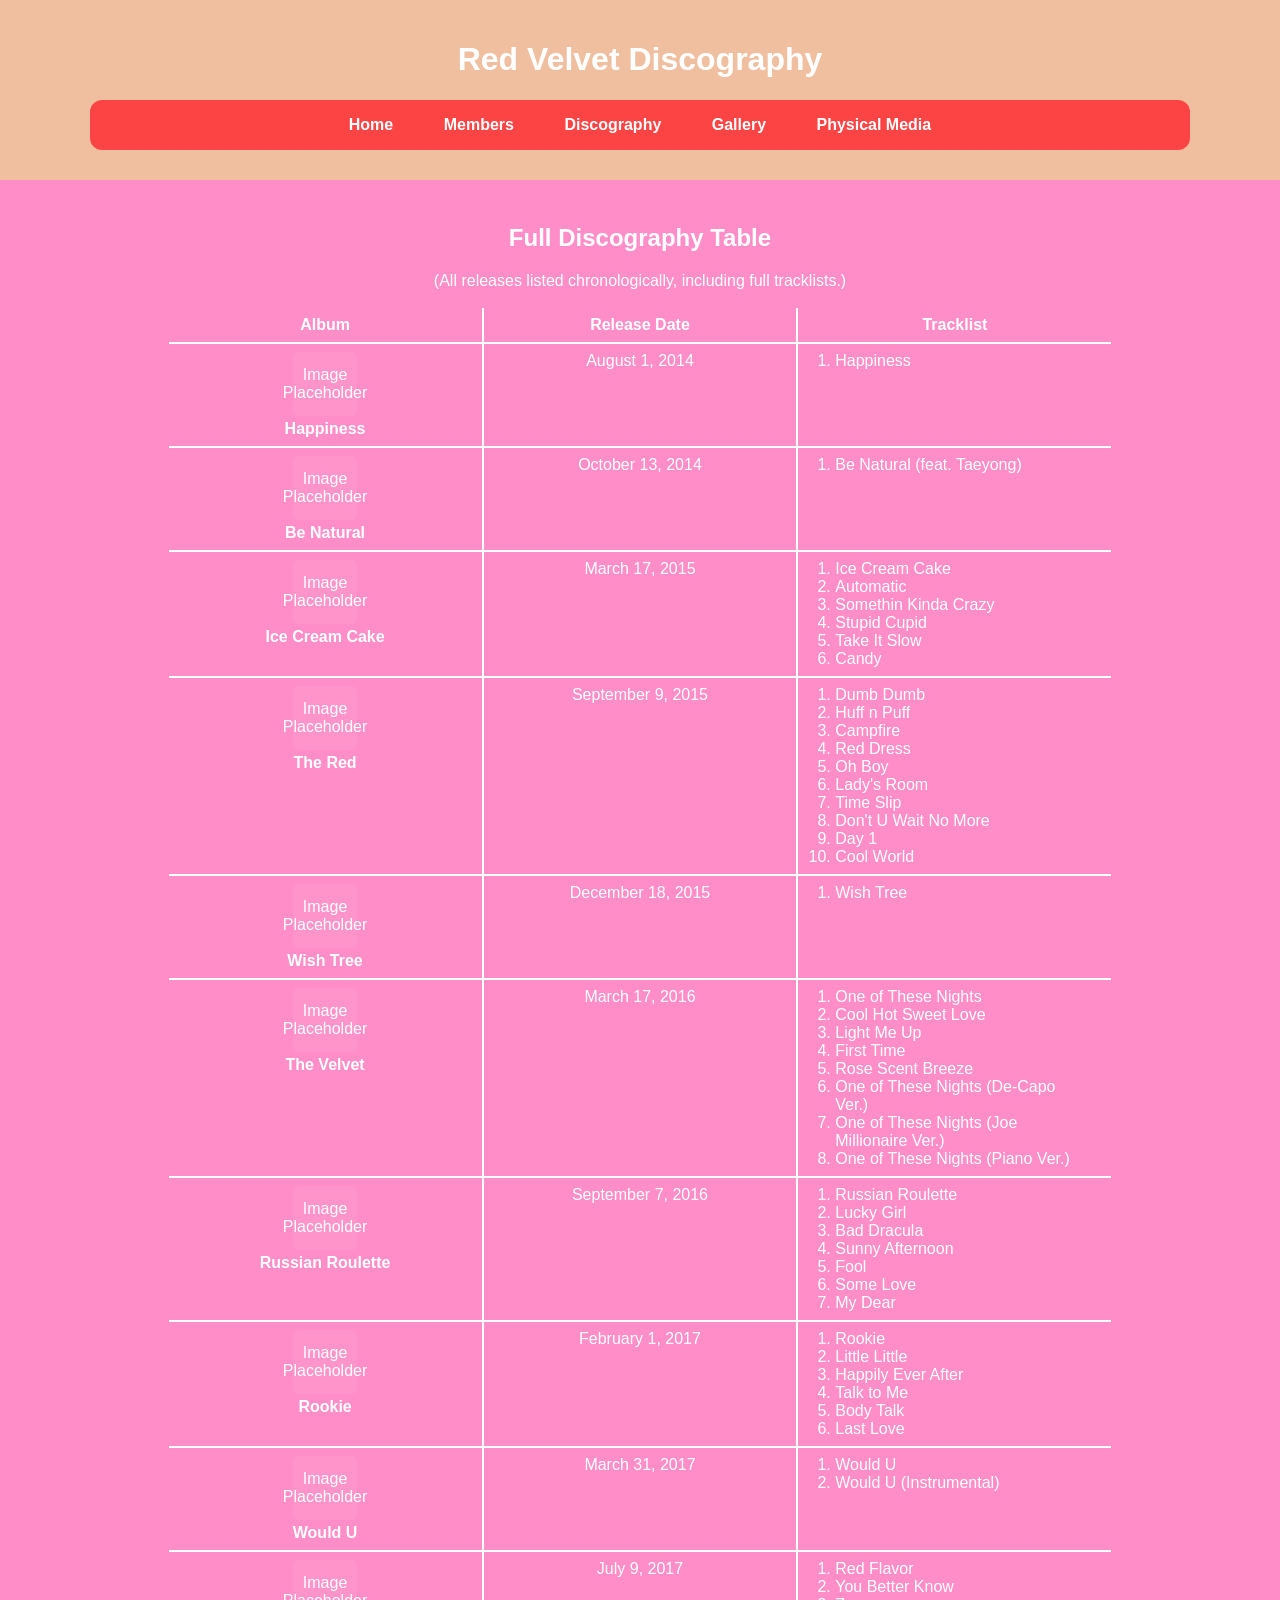
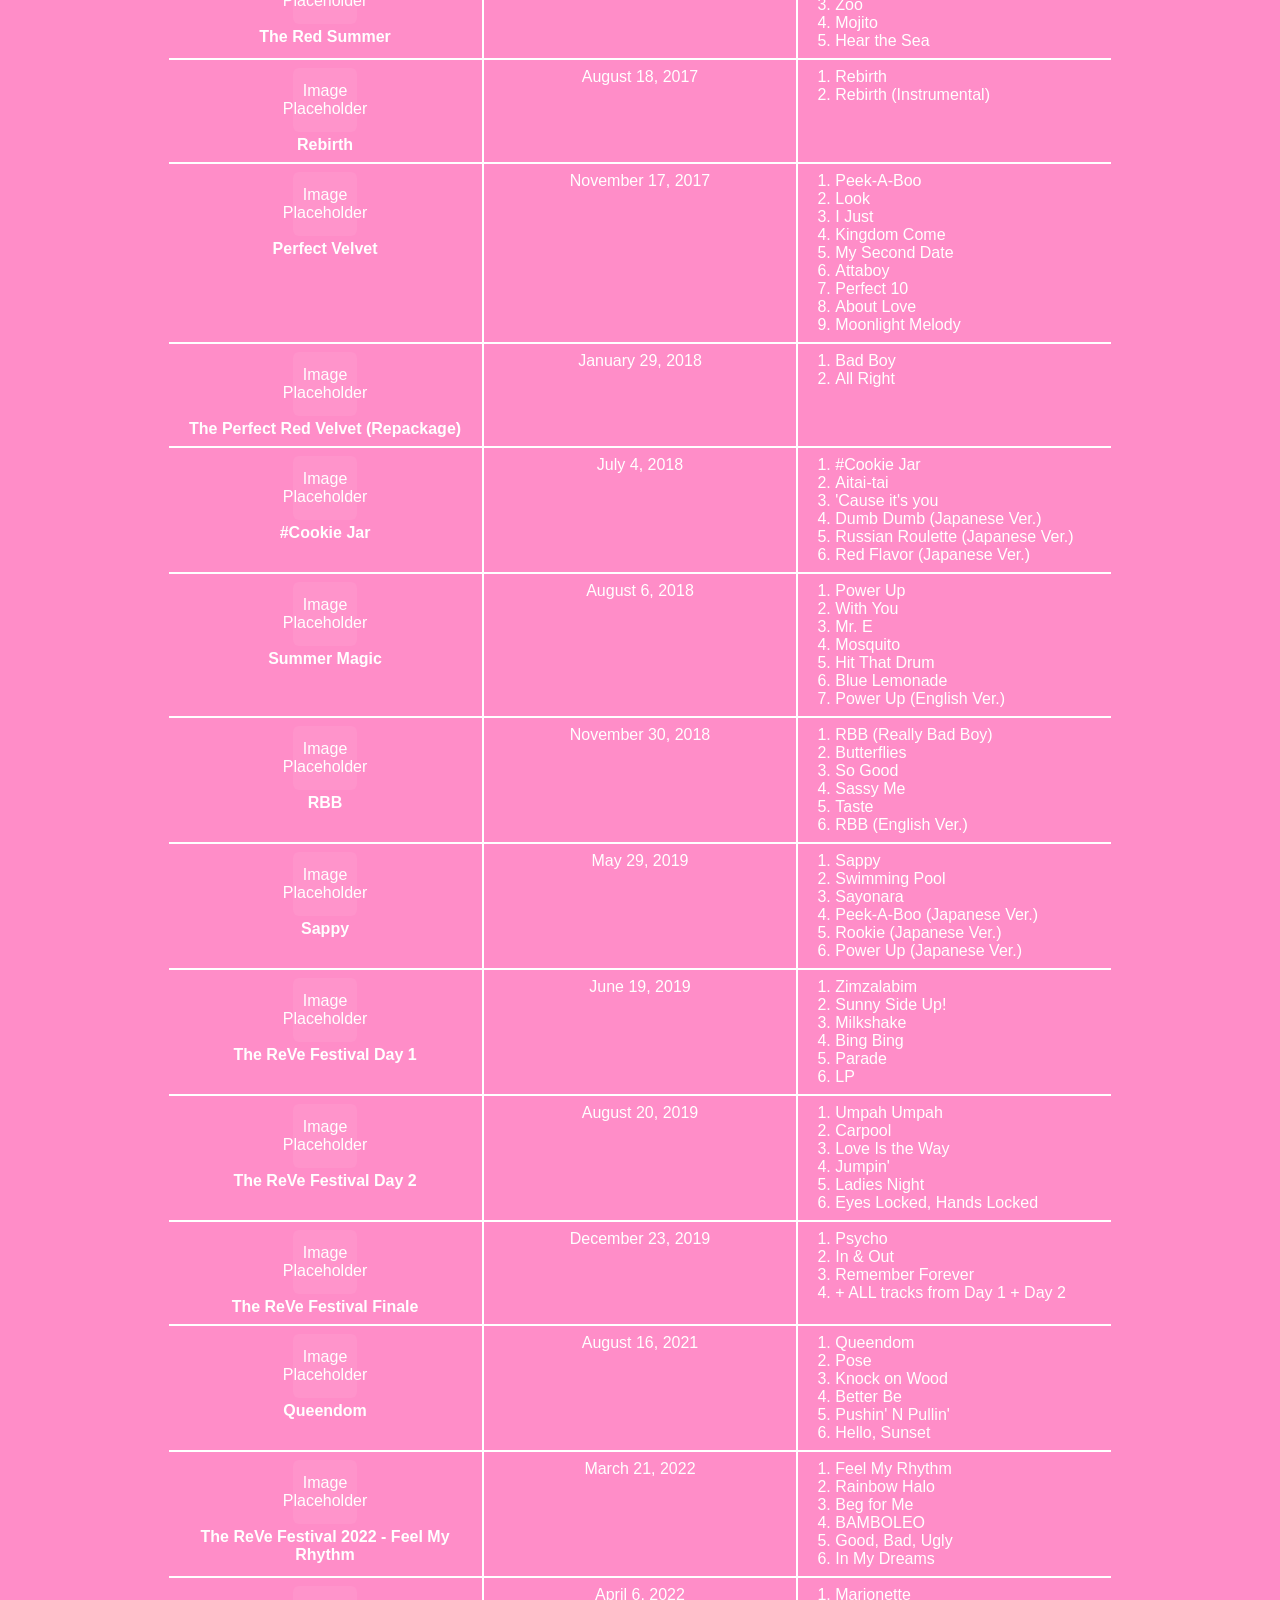
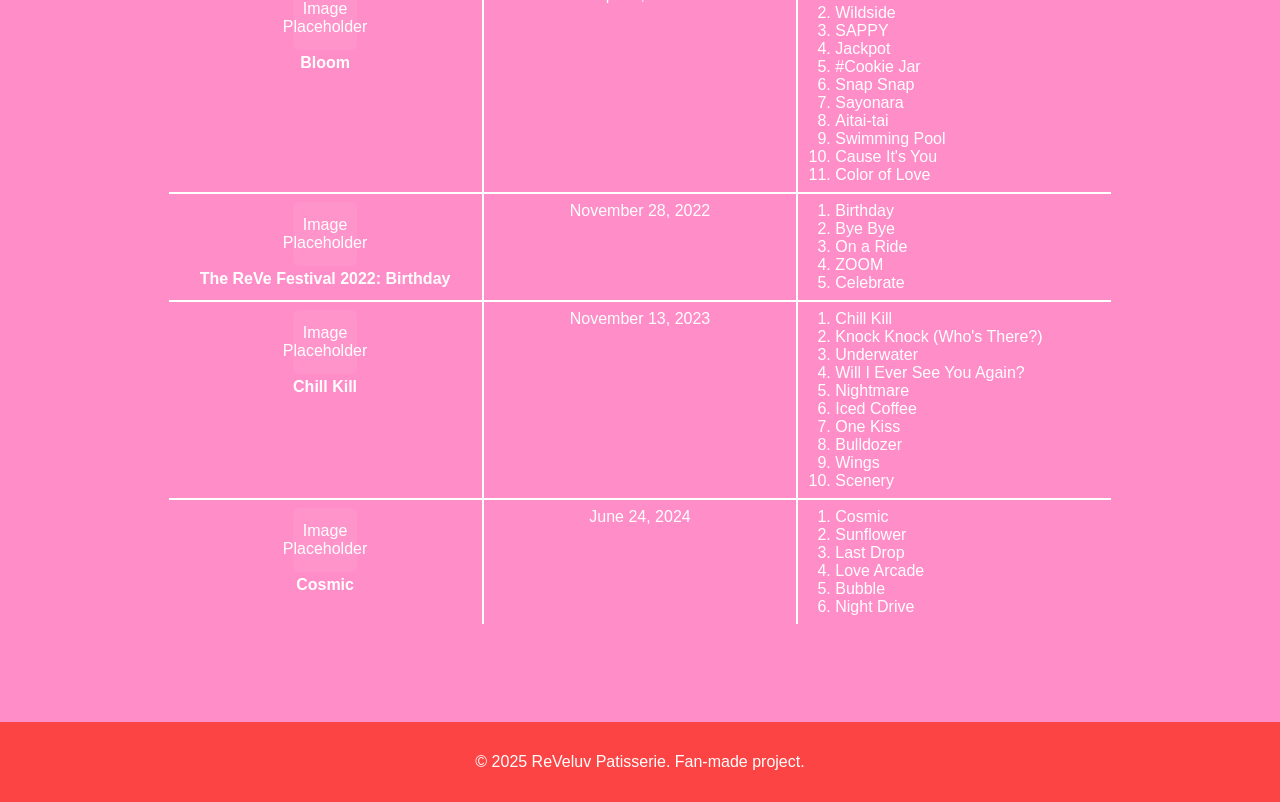
==== discography.html @ 55789f30 "Add files via upload Added 2 new pages and updated style page." ====
<!DOCTYPE html>
<html lang="en">
<head>
    <meta charset="UTF-8">
    <meta name="viewport" content="width=device-width, initial-scale=1.0">
    <meta name="description" content="ReVeluv Patisserie - Full Red Velvet Discography including albums, EPs, subunits, and solos.">
    <title>ReVeluv Patisserie | Discography</title>
    <link rel="stylesheet" href="style.css">
</head>
<body>
<header>
    <h1>Red Velvet Discography</h1>
    <nav>
        <ul>
            <li><a href="home.html">Home</a></li>
            <li><a href="members.html">Members</a></li>
            <li><a href="discography.html">Discography</a></li>
            <li><a href="gallery.html">Gallery</a></li>
            <li><a href="physical.html">Physical Media</a></li>
        </ul>
    </nav>
</header>
<main>
<h2>Full Discography Table</h2>
<p>(All releases listed chronologically, including full tracklists.)</p>
<table class="discog-table">
    <tr>
        <th>Album</th>
        <th>Release Date</th>
        <th>Tracklist</th>
    </tr>
    <tr>
        <td>
            <div class="album-img">Image Placeholder</div>
            <strong>Happiness</strong>
        </td>
        <td>August 1, 2014</td>
        <td>
            <ol>
                <li>Happiness</li>
            </ol>
        </td>
    </tr>
    <tr>
        <td>
            <div class="album-img">Image Placeholder</div>
            <strong>Be Natural</strong>
        </td>
        <td>October 13, 2014</td>
        <td>
            <ol>
                <li>Be Natural (feat. Taeyong)</li>
            </ol>
        </td>
    </tr>
    <tr>
        <td>
            <div class="album-img">Image Placeholder</div>
            <strong>Ice Cream Cake</strong>
        </td>
        <td>March 17, 2015</td>
        <td>
            <ol>
                <li>Ice Cream Cake</li>
                <li>Automatic</li>
                <li>Somethin Kinda Crazy</li>
                <li>Stupid Cupid</li>
                <li>Take It Slow</li>
                <li>Candy</li>
            </ol>
        </td>
    </tr>
    <tr>
        <td><div class="album-img">Image Placeholder</div><strong>The Red</strong></td>
        <td>September 9, 2015</td>
        <td>
            <ol>
                <li>Dumb Dumb</li>
                <li>Huff n Puff</li>
                <li>Campfire</li>
                <li>Red Dress</li>
                <li>Oh Boy</li>
                <li>Lady's Room</li>
                <li>Time Slip</li>
                <li>Don't U Wait No More</li>
                <li>Day 1</li>
                <li>Cool World</li>
            </ol>
        </td>
    </tr>
    <tr>
        <td>
            <div class="album-img">Image Placeholder</div>
            <strong>Wish Tree</strong>
        </td>
        <td>December 18, 2015</td>
        <td>
            <ol>
                <li>Wish Tree</li>
            </ol>
        </td>
    </tr>
    <tr>
        <td><div class="album-img">Image Placeholder</div><strong>The Velvet</strong></td>
        <td>March 17, 2016</td>
        <td>
            <ol>
                <li>One of These Nights</li>
                <li>Cool Hot Sweet Love</li>
                <li>Light Me Up</li>
                <li>First Time</li>
                <li>Rose Scent Breeze</li>
                <li>One of These Nights (De-Capo Ver.)</li>
                <li>One of These Nights (Joe Millionaire Ver.)</li>
                <li>One of These Nights (Piano Ver.)</li>
            </ol>
        </td>
    </tr>
    <tr>
        <td><div class="album-img">Image Placeholder</div><strong>Russian Roulette</strong></td>
        <td>September 7, 2016</td>
        <td>
            <ol>
                <li>Russian Roulette</li>
                <li>Lucky Girl</li>
                <li>Bad Dracula</li>
                <li>Sunny Afternoon</li>
                <li>Fool</li>
                <li>Some Love</li>
                <li>My Dear</li>
            </ol>
        </td>
    </tr>
    <tr>
        <td><div class="album-img">Image Placeholder</div><strong>Rookie</strong></td>
        <td>February 1, 2017</td>
        <td>
            <ol>
                <li>Rookie</li>
                <li>Little Little</li>
                <li>Happily Ever After</li>
                <li>Talk to Me</li>
                <li>Body Talk</li>
                <li>Last Love</li>
            </ol>
        </td>
    </tr>
    <tr>
        <td>
            <div class="album-img">Image Placeholder</div>
            <strong>Would U</strong>
        </td>
        <td>March 31, 2017</td>
        <td>
            <ol>
                <li>Would U</li>
                <li>Would U (Instrumental)</li>
            </ol>
        </td>
    </tr>
    <tr>
        <td><div class="album-img">Image Placeholder</div><strong>The Red Summer</strong></td>
        <td>July 9, 2017</td>
        <td>
            <ol>
                <li>Red Flavor</li>
                <li>You Better Know</li>
                <li>Zoo</li>
                <li>Mojito</li>
                <li>Hear the Sea</li>
            </ol>
        </td>
    </tr>
    <tr>
        <td>
            <div class="album-img">Image Placeholder</div>
            <strong>Rebirth</strong>
        </td>
        <td>August 18, 2017</td>
        <td>
            <ol>
                <li>Rebirth</li>
                <li>Rebirth (Instrumental)</li>
            </ol>
        </td>
    </tr>
    <tr>
        <td><div class="album-img">Image Placeholder</div><strong>Perfect Velvet</strong></td>
        <td>November 17, 2017</td>
        <td>
            <ol>
                <li>Peek-A-Boo</li>
                <li>Look</li>
                <li>I Just</li>
                <li>Kingdom Come</li>
                <li>My Second Date</li>
                <li>Attaboy</li>
                <li>Perfect 10</li>
                <li>About Love</li>
                <li>Moonlight Melody</li>
            </ol>
        </td>
    </tr>
    <tr>
        <td><div class="album-img">Image Placeholder</div><strong>The Perfect Red Velvet (Repackage)</strong></td>
        <td>January 29, 2018</td>
        <td>
            <ol>
                <li>Bad Boy</li>
                <li>All Right</li>
            </ol>
        </td>
    </tr>
    <tr>
        <td><div class="album-img">Image Placeholder</div><strong>#Cookie Jar</strong></td>
        <td>July 4, 2018</td>
        <td>
            <ol>
                <li>#Cookie Jar</li>
                <li>Aitai-tai</li>
                <li>'Cause it's you</li>
                <li>Dumb Dumb (Japanese Ver.)</li>
                <li>Russian Roulette (Japanese Ver.)</li>
                <li>Red Flavor (Japanese Ver.)</li>
            </ol>
        </td>
    </tr>
    <tr>
        <td><div class="album-img">Image Placeholder</div><strong>Summer Magic</strong></td>
        <td>August 6, 2018</td>
        <td>
            <ol>
                <li>Power Up</li>
                <li>With You</li>
                <li>Mr. E</li>
                <li>Mosquito</li>
                <li>Hit That Drum</li>
                <li>Blue Lemonade</li>
                <li>Power Up (English Ver.)</li>
            </ol>
        </td>
    </tr>
    <tr>
        <td><div class="album-img">Image Placeholder</div><strong>RBB</strong></td>
        <td>November 30, 2018</td>
        <td>
            <ol>
                <li>RBB (Really Bad Boy)</li>
                <li>Butterflies</li>
                <li>So Good</li>
                <li>Sassy Me</li>
                <li>Taste</li>
                <li>RBB (English Ver.)</li>
            </ol>
        </td>
    </tr>
    <tr>
        <td><div class="album-img">Image Placeholder</div><strong>Sappy</strong></td>
        <td>May 29, 2019</td>
        <td>
            <ol>
                <li>Sappy</li>
                <li>Swimming Pool</li>
                <li>Sayonara</li>
                <li>Peek-A-Boo (Japanese Ver.)</li>
                <li>Rookie (Japanese Ver.)</li>
                <li>Power Up (Japanese Ver.)</li>
            </ol>
        </td>
    </tr>
    <tr>
        <td><div class="album-img">Image Placeholder</div><strong>The ReVe Festival Day 1</strong></td>
        <td>June 19, 2019</td>
        <td>
            <ol>
                <li>Zimzalabim</li>
                <li>Sunny Side Up!</li>
                <li>Milkshake</li>
                <li>Bing Bing</li>
                <li>Parade</li>
                <li>LP</li>
            </ol>
        </td>
    </tr>
    <tr>
        <td><div class="album-img">Image Placeholder</div><strong>The ReVe Festival Day 2</strong></td>
        <td>August 20, 2019</td>
        <td>
            <ol>
                <li>Umpah Umpah</li>
                <li>Carpool</li>
                <li>Love Is the Way</li>
                <li>Jumpin'</li>
                <li>Ladies Night</li>
                <li>Eyes Locked, Hands Locked</li>
            </ol>
        </td>
    </tr>
    <tr>
        <td><div class="album-img">Image Placeholder</div><strong>The ReVe Festival Finale</strong></td>
        <td>December 23, 2019</td>
        <td>
            <ol>
                <li>Psycho</li>
                <li>In & Out</li>
                <li>Remember Forever</li>
                <li>+ ALL tracks from Day 1 + Day 2</li>
            </ol>
        </td>
    </tr>
    <tr>
        <td><div class="album-img">Image Placeholder</div><strong>Queendom</strong></td>
        <td>August 16, 2021</td>
        <td>
            <ol>
                <li>Queendom</li>
                <li>Pose</li>
                <li>Knock on Wood</li>
                <li>Better Be</li>
                <li>Pushin' N Pullin'</li>
                <li>Hello, Sunset</li>
            </ol>
        </td>
    </tr>
    <tr>
        <td><div class="album-img">Image Placeholder</div><strong>The ReVe Festival 2022 - Feel My Rhythm</strong></td>
        <td>March 21, 2022</td>
        <td>
            <ol>
                <li>Feel My Rhythm</li>
                <li>Rainbow Halo</li>
                <li>Beg for Me</li>
                <li>BAMBOLEO</li>
                <li>Good, Bad, Ugly</li>
                <li>In My Dreams</li>
            </ol>
        </td>
    </tr>
    <tr>
            <td><div class="album-img">Image Placeholder</div><strong>Bloom</strong></td>
            <td>April 6, 2022</td>
            <td>
                <ol>
                    <li>Marionette</li>
                    <li>Wildside</li>
                    <li>SAPPY</li>
                    <li>Jackpot</li>
                    <li>#Cookie Jar</li>
                    <li>Snap Snap</li>
                    <li>Sayonara</li>
                    <li>Aitai-tai</li>
                    <li>Swimming Pool</li>
                    <li>Cause It's You</li>
                    <li>Color of Love</li>
                </ol>
            </td>
        </tr>
    <tr>
        <td><div class="album-img">Image Placeholder</div><strong>The ReVe Festival 2022: Birthday</strong></td>
        <td>November 28, 2022</td>
        <td>
            <ol>
                <li>Birthday</li>
                <li>Bye Bye</li>
                <li>On a Ride</li>
                <li>ZOOM</li>
                <li>Celebrate</li>
            </ol>
        </td>
    </tr>
    <tr>
        <td><div class="album-img">Image Placeholder</div><strong>Chill Kill</strong></td>
        <td>November 13, 2023</td>
        <td>
            <ol>
                <li>Chill Kill</li>
                <li>Knock Knock (Who's There?)</li>
                <li>Underwater</li>
                <li>Will I Ever See You Again?</li>
                <li>Nightmare</li>
                <li>Iced Coffee</li>
                <li>One Kiss</li>
                <li>Bulldozer</li>
                <li>Wings</li>
                <li>Scenery</li>
            </ol>
        </td>
    </tr>
    <tr>
        <td><div class="album-img">Image Placeholder</div><strong>Cosmic</strong></td>
        <td>June 24, 2024</td>
        <td>
            <ol>
                <li>Cosmic</li>
                <li>Sunflower</li>
                <li>Last Drop</li>
                <li>Love Arcade</li>
                <li>Bubble</li>
                <li>Night Drive</li>
            </ol>
        </td>
    </tr>
</table>
</main>
<footer>
    <p>&copy; 2025 ReVeluv Patisserie. Fan-made project.</p>
</footer>
</body>
</html>
---- style.css ----
:root {
  --text: #ffffff;
  --background: #ff8dc8;
  --primary: #efbfa0;
  --secondary: #fd4444;
  --accent: #ed1f93;
}
* {
  box-sizing: border-box;
}
body {
  font-family: Arial, sans-serif;
  background-color: var(--background);
  color: var(--text);
  margin: 0;
  padding: 0;
}
header {
  background-color: var(--primary);
  padding: 20px;
  text-align: center;
  color: var(--text);
}
header img {
  height: 80px;
}
nav {
  background-color: var(--secondary);
  padding: 10px 16px;
  text-align: center;
  border-radius: 12px;
  max-width: 1100px;
  margin: 10px auto;
}
nav ul {
  list-style: none;
  margin: 0;
  padding: 0;
}
nav ul li {
  display: inline-block;
}
nav a {
  color: var(--text);
  margin: 0 15px;
  text-decoration: none;
  font-weight: bold;
}
nav a:hover {
  color: var(--accent);
}
main {
  max-width: 1100px;
  margin: 0 auto;
  padding: 24px;
  text-align: center;
}
main section {
  margin: 2rem 0;
}
.hero-image {
  width: 100%;
  height: 300px;
  background-color: transparent;
  margin-bottom: 20px;
}
.intro-text {
  background-color: var(--primary);
  padding: 20px;
  border-radius: 12px;
  margin-bottom: 30px;
}
.intro-text p {
  color: var(--text);
  line-height: 1.6;
  margin: 0;
}
.feature-section {
  display: flex;
  justify-content: center;
  gap: 20px;
  margin-bottom: 30px;
}
.feature-box {
  width: 30%;
  background-color: var(--accent);
  padding: 15px;
  border-radius: 8px;
}
.feature-box img {
  width: 100%;
  height: 150px;
  background-color: #00000033;
  margin-bottom: 10px;
}
.links {
  display: flex;
  justify-content: center;
  gap: 40px;
  margin: 40px 0;
  font-size: 1.2rem;
}
.links a {
  color: var(--text);
  text-decoration: none;
}
.links a:hover {
  color: var(--accent);
}
footer {
  background-color: var(--secondary);
  padding: 15px;
  text-align: center;
  color: var(--text);
  margin-top: 40px;
}
.hero {
  width: 100%;
  height: 300px;
  background-color: #00000033;
  border-radius: 12px;
  padding: 12px;
  margin-bottom: 20px;
}
.hero-img {
  width: 100%;
  height: 300px;
  background-color: transparent;
  margin-bottom: 20px;
}
.highlight-images {
  display: flex;
  flex-wrap: wrap;
  justify-content: center;
  gap: 20px;
  margin-bottom: 30px;
}
.img-box {
  flex: 1 1 260px;
  max-width: 320px;
  background-color: var(--accent);
  padding: 15px;
  border-radius: 8px;
  color: var(--text);
}
.img-box img {
  width: 100%;
  height: 150px;
  background-color: #00000033;
  margin-bottom: 10px;
}
.links-row, .featured-links {
  display: flex;
  flex-wrap: wrap;
  justify-content: center;
  gap: 20px 40px;
  margin: 20px 0;
  font-size: 1.2rem;
}
.links-row a, .featured-links a {
  color: var(--text);
  text-decoration: none;
}
.links-row a:hover, .featured-links a:hover {
  color: var(--accent);
}
.video-section video {
  max-width: 100%;
  height: auto;
}
.table-section table {
  width: 100%;
  margin: 0 auto;
  border-collapse: collapse;
}
.table-section th, .table-section td {
  padding: 0.5rem 0.75rem;
  text-align: center;
  vertical-align: middle;
  border: 2px solid #ffffff;
}
.table-section th:nth-child(2), .table-section td:nth-child(2) {
  width: 40%;
}
.table-section th:nth-child(1), .table-section td:nth-child(1) {
  width: 30%;
}
.table-section th:nth-child(3), .table-section td:nth-child(3) {
  width: 30%;
}
.hero {
  display: flex;
  flex-direction: column;
  align-items: center;
  gap: 20px;
}
.hero-img {
  width: 100%;
  min-height: 180px;
  display: flex;
  align-items: center;
  justify-content: center;
  background-color: transparent;
  border-radius: 12px;
  padding: 12px;
}
nav ul li {
  display: inline-block;
  margin: 6px 8px;
}
.member {
  text-align: center;
  margin: 1.5rem 0;
}
.member h2 {
  display: inline-block;
  background-color: var(--accent);
  color: var(--text);
  padding: 0.5rem 1rem;
  border-radius: 8px;
  margin: 0 0 1rem 0;
  box-shadow: none;
  font-size: 1.25rem;
}
.member p {
  margin: 0.35rem 0;
  color: var(--text);
  line-height: 1.4;
}
.table-section {
  background-color: rgba(0, 0, 0, 0.1);
  padding: 20px;
  border-radius: 12px;
  display: inline-block;
  margin: 2rem auto;
}
.table-section h2 {
  margin-top: 0;
}
.discog-table {
  width: 90%;
  max-width: 1100px;
  margin: 0 auto 2rem auto;
  border-collapse: collapse;
  table-layout: fixed;
  border: 2px solid rgba(255,255,255,0.18);
  border-radius: 12px;
  overflow: hidden;
}
.discog-table th, .discog-table td {
  width: 33.3333%;
  padding: 0.5rem 0.75rem;
  vertical-align: top;
  text-align: center;
  color: var(--text);
  word-wrap: break-word;
  border: 2px solid #ffffff;
  background-color: transparent;
}
.discog-table th {
  background-color: transparent;
  color: var(--text);
  font-weight: 700;
}
.discog-table tr:nth-child(even) td {
  background-color: transparent;
}
.discog-table .album-img {
  width: 64px;
  height: 64px;
  margin: 0 auto 0.25rem auto;
  background-color: rgba(255,255,255,0.06);
  border-radius: 6px;
  display: flex;
  align-items: center;
  justify-content: center;
}
.discog-table td strong {
  display: block;
  margin-top: 0.25rem;
}
.discog-table td ol {
  margin: 0 auto;
  padding-left: 1.1rem;
  text-align: left;
  max-width: 95%;
}
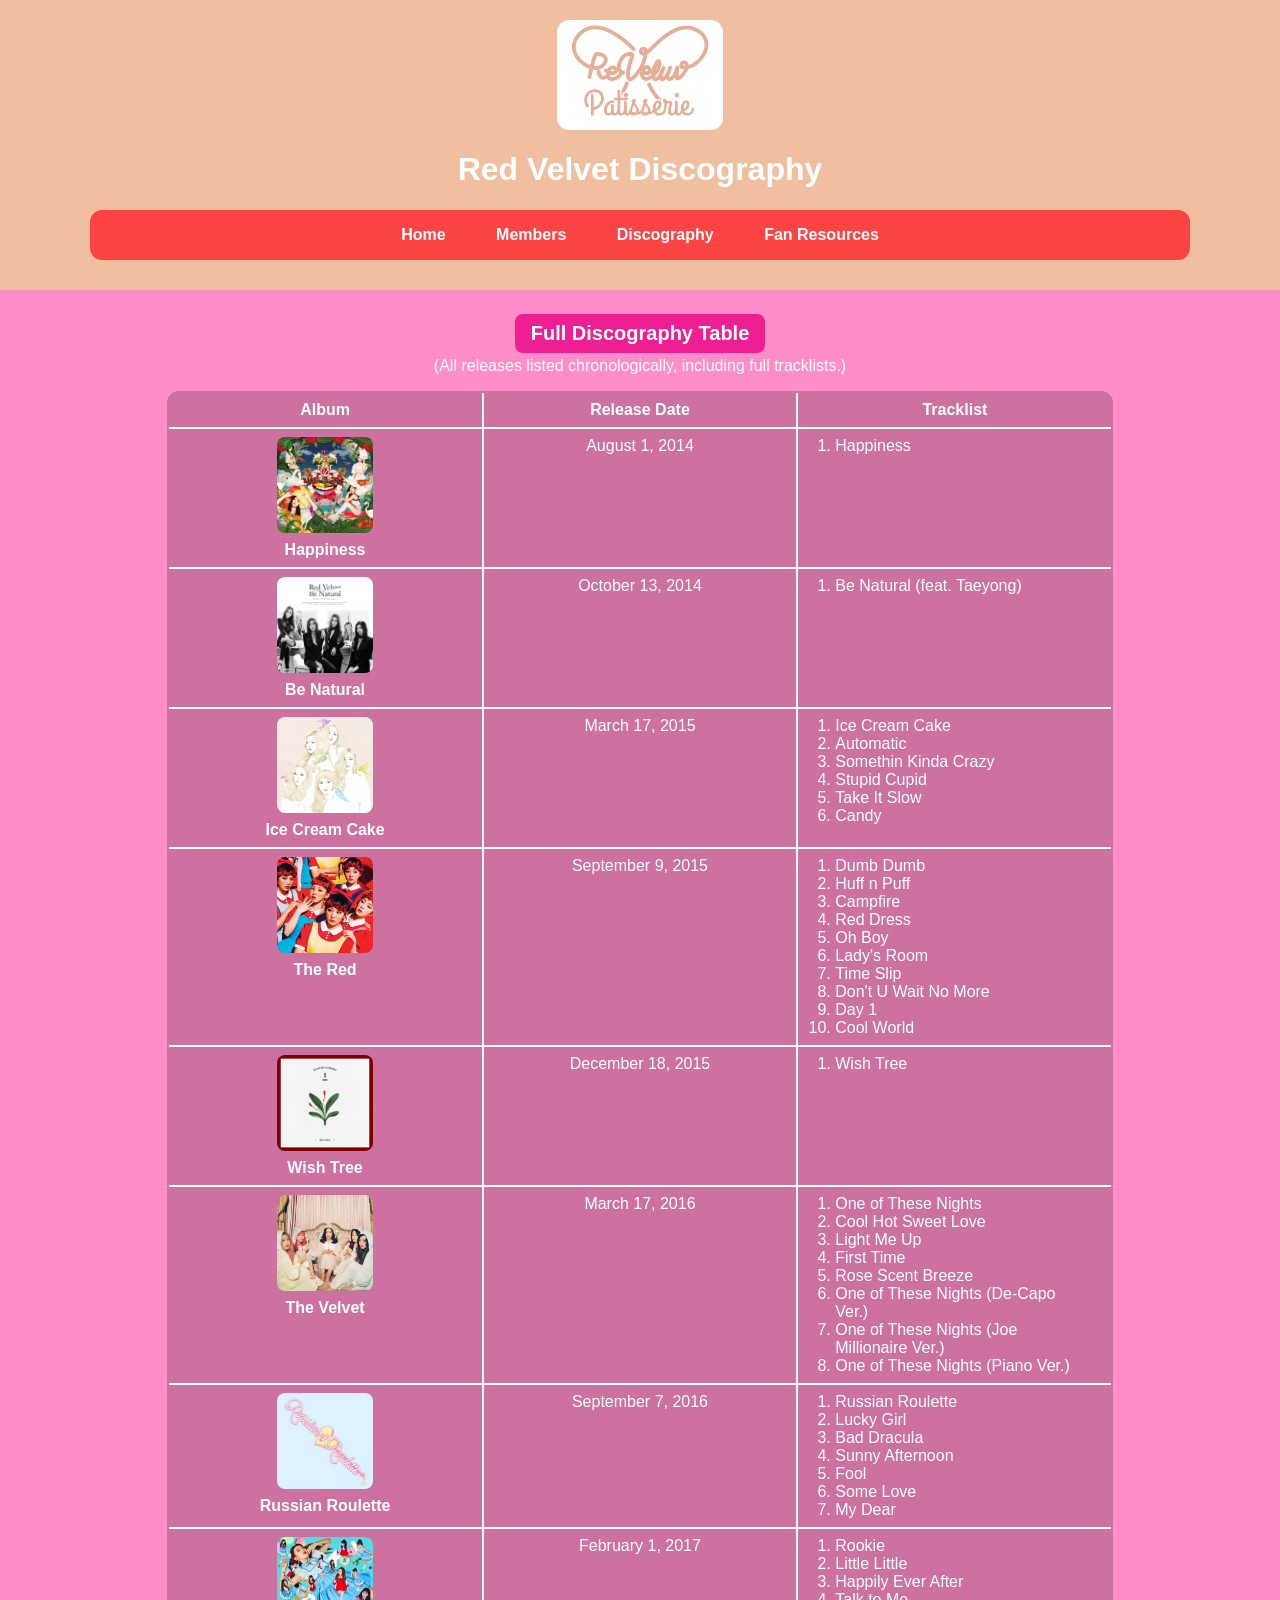
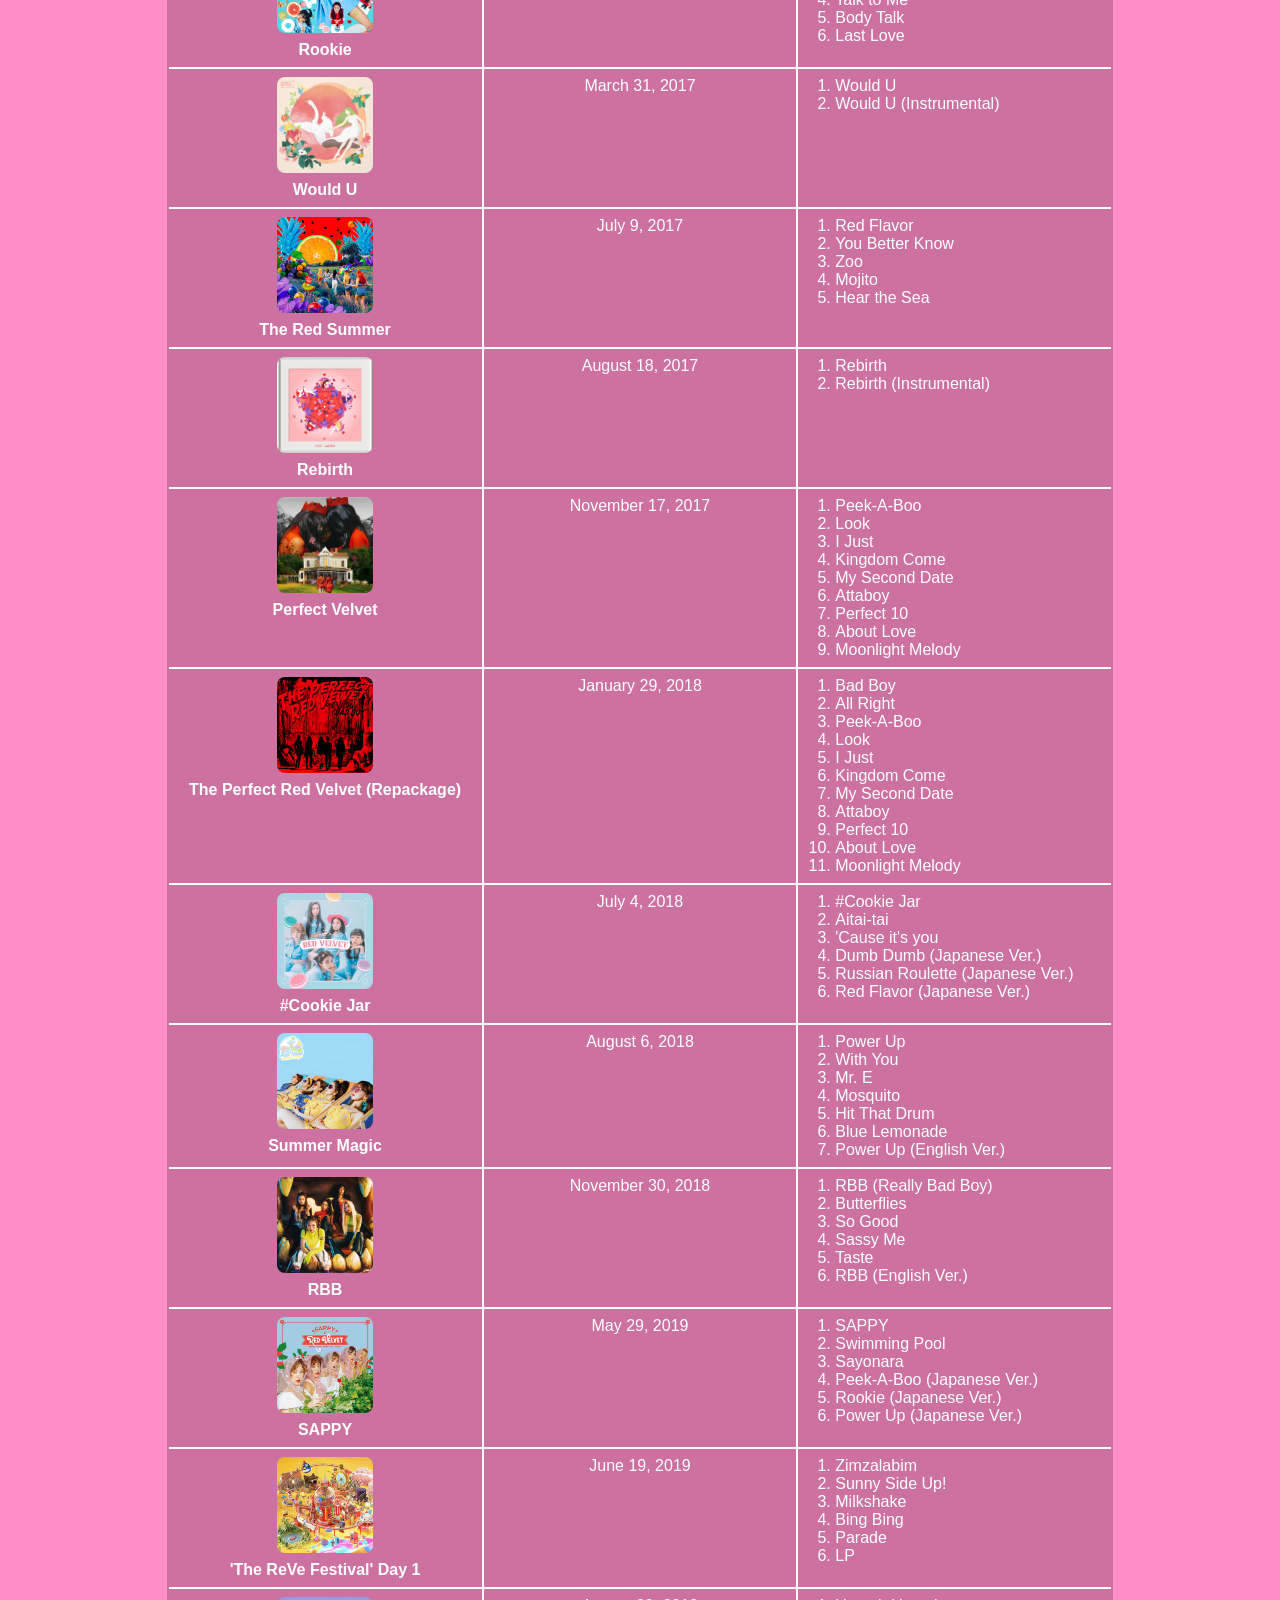
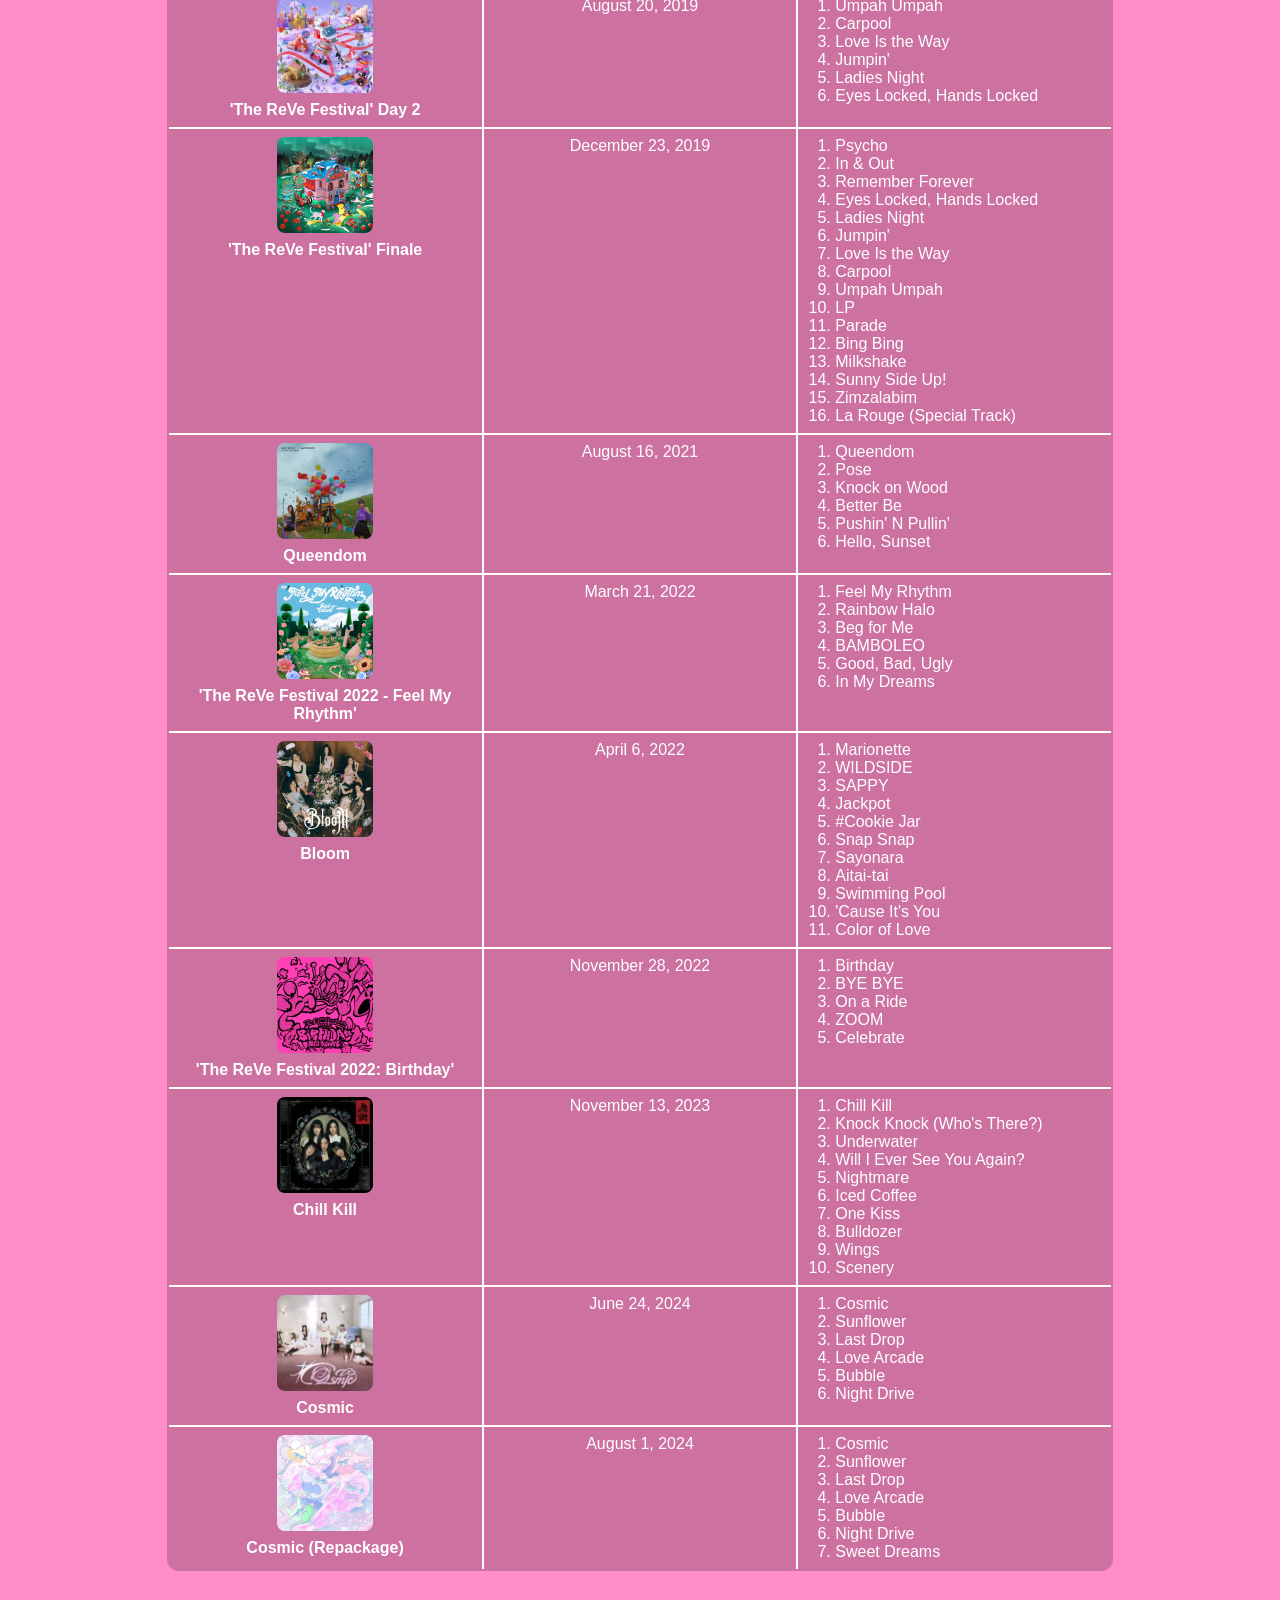
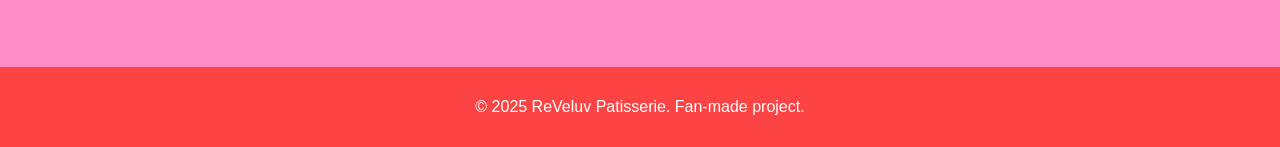
==== commit 8545f769: "Add files via upload Updated with resources page and all media files added." ====
--- a/discography.html
+++ b/discography.html
@@ -3,25 +3,27 @@
 <head>
     <meta charset="UTF-8">
     <meta name="viewport" content="width=device-width, initial-scale=1.0">
-    <meta name="description" content="ReVeluv Patisserie - Full Red Velvet Discography including albums, EPs, subunits, and solos.">
+    <meta name="description" content="ReVeluv Patisserie - Full Red Velvet Discography including all OT5 releases.">
     <title>ReVeluv Patisserie | Discography</title>
     <link rel="stylesheet" href="style.css">
 </head>
 <body>
 <header>
+    <div class="logo">
+        <img src="logo.png" alt="ReVeluv Patisserie logo" class="logo-img">
+    </div>
     <h1>Red Velvet Discography</h1>
     <nav>
         <ul>
-            <li><a href="home.html">Home</a></li>
+            <li><a href="index.html">Home</a></li>
             <li><a href="members.html">Members</a></li>
             <li><a href="discography.html">Discography</a></li>
-            <li><a href="gallery.html">Gallery</a></li>
-            <li><a href="physical.html">Physical Media</a></li>
+            <li><a href="resources.html">Fan Resources</a></li>
         </ul>
     </nav>
 </header>
 <main>
-<h2>Full Discography Table</h2>
+<h2 class="boxed-heading">Full Discography Table</h2>
 <p>(All releases listed chronologically, including full tracklists.)</p>
 <table class="discog-table">
     <tr>
@@ -31,7 +33,7 @@
     </tr>
     <tr>
         <td>
-            <div class="album-img">Image Placeholder</div>
+            <img src="happiness.jpg" alt="Happiness album cover" class="album-img">
             <strong>Happiness</strong>
         </td>
         <td>August 1, 2014</td>
@@ -43,7 +45,7 @@
     </tr>
     <tr>
         <td>
-            <div class="album-img">Image Placeholder</div>
+            <img src="be natural.jpg" alt="Be Natural album cover" class="album-img">
             <strong>Be Natural</strong>
         </td>
         <td>October 13, 2014</td>
@@ -55,7 +57,7 @@
     </tr>
     <tr>
         <td>
-            <div class="album-img">Image Placeholder</div>
+            <img src="icc.jpg" alt="Ice Cream Cake album cover" class="album-img">
             <strong>Ice Cream Cake</strong>
         </td>
         <td>March 17, 2015</td>
@@ -71,7 +73,7 @@
         </td>
     </tr>
     <tr>
-        <td><div class="album-img">Image Placeholder</div><strong>The Red</strong></td>
+        <td><img src="the red.jpg" alt="The Red album cover" class="album-img"><strong>The Red</strong></td>
         <td>September 9, 2015</td>
         <td>
             <ol>
@@ -90,7 +92,7 @@
     </tr>
     <tr>
         <td>
-            <div class="album-img">Image Placeholder</div>
+            <img src="wish tree.jpg" alt="Wish Tree album cover" class="album-img">
             <strong>Wish Tree</strong>
         </td>
         <td>December 18, 2015</td>
@@ -101,7 +103,7 @@
         </td>
     </tr>
     <tr>
-        <td><div class="album-img">Image Placeholder</div><strong>The Velvet</strong></td>
+        <td><img src="the velvet.jpg" alt="The Velvet album cover" class="album-img"><strong>The Velvet</strong></td>
         <td>March 17, 2016</td>
         <td>
             <ol>
@@ -117,7 +119,7 @@
         </td>
     </tr>
     <tr>
-        <td><div class="album-img">Image Placeholder</div><strong>Russian Roulette</strong></td>
+        <td><img src="russian roulette.avif" alt="Russian Roulette album cover" class="album-img"><strong>Russian Roulette</strong></td>
         <td>September 7, 2016</td>
         <td>
             <ol>
@@ -132,7 +134,7 @@
         </td>
     </tr>
     <tr>
-        <td><div class="album-img">Image Placeholder</div><strong>Rookie</strong></td>
+        <td><img src="rookie.jpg" alt="Rookie album cover" class="album-img"><strong>Rookie</strong></td>
         <td>February 1, 2017</td>
         <td>
             <ol>
@@ -147,7 +149,7 @@
     </tr>
     <tr>
         <td>
-            <div class="album-img">Image Placeholder</div>
+            <img src="would u.jpg" alt="Would U album cover" class="album-img">
             <strong>Would U</strong>
         </td>
         <td>March 31, 2017</td>
@@ -159,7 +161,7 @@
         </td>
     </tr>
     <tr>
-        <td><div class="album-img">Image Placeholder</div><strong>The Red Summer</strong></td>
+        <td><img src="red summer.jpg" alt="The Red Summer album cover" class="album-img"><strong>The Red Summer</strong></td>
         <td>July 9, 2017</td>
         <td>
             <ol>
@@ -173,7 +175,7 @@
     </tr>
     <tr>
         <td>
-            <div class="album-img">Image Placeholder</div>
+            <img src="rebirth.webp" alt="Rebirth album cover" class="album-img">
             <strong>Rebirth</strong>
         </td>
         <td>August 18, 2017</td>
@@ -185,7 +187,7 @@
         </td>
     </tr>
     <tr>
-        <td><div class="album-img">Image Placeholder</div><strong>Perfect Velvet</strong></td>
+        <td><img src="perfect velvet.jpg" alt="Perfect Velvet album cover" class="album-img"><strong>Perfect Velvet</strong></td>
         <td>November 17, 2017</td>
         <td>
             <ol>
@@ -202,17 +204,26 @@
         </td>
     </tr>
     <tr>
-        <td><div class="album-img">Image Placeholder</div><strong>The Perfect Red Velvet (Repackage)</strong></td>
+        <td><img src="the perfect red velvet.jpg" alt="The Perfect Red Velvet (Repackage) album cover" class="album-img"><strong>The Perfect Red Velvet (Repackage)</strong></td>
         <td>January 29, 2018</td>
         <td>
             <ol>
                 <li>Bad Boy</li>
                 <li>All Right</li>
-            </ol>
-        </td>
-    </tr>
-    <tr>
-        <td><div class="album-img">Image Placeholder</div><strong>#Cookie Jar</strong></td>
+                <li>Peek-A-Boo</li>
+                <li>Look</li>
+                <li>I Just</li>
+                <li>Kingdom Come</li>
+                <li>My Second Date</li>
+                <li>Attaboy</li>
+                <li>Perfect 10</li>
+                <li>About Love</li>
+                <li>Moonlight Melody</li>
+            </ol>
+        </td>
+    </tr>
+    <tr>
+        <td><img src="cookie jar.jpg" alt="#Cookie Jar album cover" class="album-img"><strong>#Cookie Jar</strong></td>
         <td>July 4, 2018</td>
         <td>
             <ol>
@@ -226,7 +237,7 @@
         </td>
     </tr>
     <tr>
-        <td><div class="album-img">Image Placeholder</div><strong>Summer Magic</strong></td>
+        <td><img src="summer magic.jpg" alt="Summer Magic album cover" class="album-img"><strong>Summer Magic</strong></td>
         <td>August 6, 2018</td>
         <td>
             <ol>
@@ -241,7 +252,7 @@
         </td>
     </tr>
     <tr>
-        <td><div class="album-img">Image Placeholder</div><strong>RBB</strong></td>
+        <td><img src="rbb.jpg" alt="RBB album cover" class="album-img"><strong>RBB</strong></td>
         <td>November 30, 2018</td>
         <td>
             <ol>
@@ -255,11 +266,11 @@
         </td>
     </tr>
     <tr>
-        <td><div class="album-img">Image Placeholder</div><strong>Sappy</strong></td>
+        <td><img src="sappy.jpg" alt="Sappy album cover" class="album-img"><strong>SAPPY</strong></td>
         <td>May 29, 2019</td>
         <td>
             <ol>
-                <li>Sappy</li>
+                <li>SAPPY</li>
                 <li>Swimming Pool</li>
                 <li>Sayonara</li>
                 <li>Peek-A-Boo (Japanese Ver.)</li>
@@ -269,7 +280,7 @@
         </td>
     </tr>
     <tr>
-        <td><div class="album-img">Image Placeholder</div><strong>The ReVe Festival Day 1</strong></td>
+        <td><img src="rvf day 1.jpg" alt="The ReVe Festival Day 1 album cover" class="album-img"><strong>'The ReVe Festival' Day 1</strong></td>
         <td>June 19, 2019</td>
         <td>
             <ol>
@@ -283,7 +294,7 @@
         </td>
     </tr>
     <tr>
-        <td><div class="album-img">Image Placeholder</div><strong>The ReVe Festival Day 2</strong></td>
+        <td><img src="rvf day 2.jpg" alt="The ReVe Festival Day 2 album cover" class="album-img"><strong>'The ReVe Festival' Day 2</strong></td>
         <td>August 20, 2019</td>
         <td>
             <ol>
@@ -297,19 +308,31 @@
         </td>
     </tr>
     <tr>
-        <td><div class="album-img">Image Placeholder</div><strong>The ReVe Festival Finale</strong></td>
+        <td><img src="rvf finale.jpg" alt="The ReVe Festival Finale album cover" class="album-img"><strong>'The ReVe Festival' Finale</strong></td>
         <td>December 23, 2019</td>
         <td>
             <ol>
                 <li>Psycho</li>
                 <li>In & Out</li>
                 <li>Remember Forever</li>
-                <li>+ ALL tracks from Day 1 + Day 2</li>
-            </ol>
-        </td>
-    </tr>
-    <tr>
-        <td><div class="album-img">Image Placeholder</div><strong>Queendom</strong></td>
+                <li>Eyes Locked, Hands Locked</li>
+                <li>Ladies Night</li>
+                <li>Jumpin'</li>
+                <li>Love Is the Way</li>
+                <li>Carpool</li>
+                <li>Umpah Umpah</li>
+                <li>LP</li>
+                <li>Parade</li>
+                <li>Bing Bing</li>
+                <li>Milkshake</li>
+                <li>Sunny Side Up!</li>
+                <li>Zimzalabim</li>
+                <li>La Rouge (Special Track)</li>
+            </ol>
+        </td>
+    </tr>
+    <tr>
+        <td><img src="queendom.jpg" alt="Queendom album cover" class="album-img"><strong>Queendom</strong></td>
         <td>August 16, 2021</td>
         <td>
             <ol>
@@ -323,7 +346,7 @@
         </td>
     </tr>
     <tr>
-        <td><div class="album-img">Image Placeholder</div><strong>The ReVe Festival 2022 - Feel My Rhythm</strong></td>
+        <td><img src="rvf fmr.jpg" alt="Feel My Rhythm album cover" class="album-img"><strong>'The ReVe Festival 2022 - Feel My Rhythm'</strong></td>
         <td>March 21, 2022</td>
         <td>
             <ol>
@@ -336,13 +359,13 @@
             </ol>
         </td>
     </tr>
-    <tr>
-            <td><div class="album-img">Image Placeholder</div><strong>Bloom</strong></td>
+        <tr>
+            <td><img src="bloom.jpg" alt="Bloom album cover" class="album-img"><strong>Bloom</strong></td>
             <td>April 6, 2022</td>
             <td>
                 <ol>
                     <li>Marionette</li>
-                    <li>Wildside</li>
+                    <li>WILDSIDE</li>
                     <li>SAPPY</li>
                     <li>Jackpot</li>
                     <li>#Cookie Jar</li>
@@ -350,18 +373,18 @@
                     <li>Sayonara</li>
                     <li>Aitai-tai</li>
                     <li>Swimming Pool</li>
-                    <li>Cause It's You</li>
+                    <li>'Cause It's You</li>
                     <li>Color of Love</li>
                 </ol>
             </td>
         </tr>
     <tr>
-        <td><div class="album-img">Image Placeholder</div><strong>The ReVe Festival 2022: Birthday</strong></td>
+        <td><img src="rvf birthday.jpg" alt="The ReVe Festival 2022: Birthday album cover" class="album-img"><strong>'The ReVe Festival 2022: Birthday'</strong></td>
         <td>November 28, 2022</td>
         <td>
             <ol>
                 <li>Birthday</li>
-                <li>Bye Bye</li>
+                <li>BYE BYE</li>
                 <li>On a Ride</li>
                 <li>ZOOM</li>
                 <li>Celebrate</li>
@@ -369,7 +392,7 @@
         </td>
     </tr>
     <tr>
-        <td><div class="album-img">Image Placeholder</div><strong>Chill Kill</strong></td>
+        <td><img src="chill kill.avif" alt="Chill Kill album cover" class="album-img"><strong>Chill Kill</strong></td>
         <td>November 13, 2023</td>
         <td>
             <ol>
@@ -387,7 +410,7 @@
         </td>
     </tr>
     <tr>
-        <td><div class="album-img">Image Placeholder</div><strong>Cosmic</strong></td>
+        <td><img src="cosmic.jpg" alt="Cosmic album cover" class="album-img"><strong>Cosmic</strong></td>
         <td>June 24, 2024</td>
         <td>
             <ol>
@@ -397,6 +420,21 @@
                 <li>Love Arcade</li>
                 <li>Bubble</li>
                 <li>Night Drive</li>
+            </ol>
+        </td>
+    </tr>
+    <tr>
+        <td><img src="cosmic repackage.jpg" alt="Cosmic (Repackage) album cover" class="album-img"><strong>Cosmic (Repackage)</strong></td>
+        <td>August 1, 2024</td>
+        <td>
+            <ol>
+                <li>Cosmic</li>
+                <li>Sunflower</li>
+                <li>Last Drop</li>
+                <li>Love Arcade</li>
+                <li>Bubble</li>
+                <li>Night Drive</li>
+                <li>Sweet Dreams</li>
             </ol>
         </td>
     </tr>
--- a/style.css
+++ b/style.css
@@ -22,7 +22,12 @@
   color: var(--text);
 }
 header img {
-  height: 80px;
+  height: 110px;
+  width: auto;
+  display: block;
+  margin: 0 auto 8px auto;
+  border-radius: 12px;
+  object-fit: cover;
 }
 nav {
   background-color: var(--secondary);
@@ -37,6 +42,14 @@
   margin: 0;
   padding: 0;
 }
+main ul {
+  list-style: none;
+  margin: 0 0 1rem 0;
+  padding-left: 0;
+}
+main ul li {
+  padding: 0.25rem 0;
+}
 nav ul li {
   display: inline-block;
 }
@@ -64,12 +77,6 @@
   background-color: transparent;
   margin-bottom: 20px;
 }
-.intro-text {
-  background-color: var(--primary);
-  padding: 20px;
-  border-radius: 12px;
-  margin-bottom: 30px;
-}
 .intro-text p {
   color: var(--text);
   line-height: 1.6;
@@ -116,17 +123,38 @@
 }
 .hero {
   width: 100%;
-  height: 300px;
   background-color: #00000033;
   border-radius: 12px;
   padding: 12px;
   margin-bottom: 20px;
+  position: relative;
+  display: flex;
+  flex-direction: column;
+  min-height: 300px;
+}
+.intro-text {
+  background-color: var(--primary);
+  padding: 20px;
+  border-radius: 12px;
+  position: absolute;
+  bottom: 12px;
+  left: 12px;
+  right: 12px;
+  z-index: 10;
+  margin: 0;
 }
 .hero-img {
   width: 100%;
-  height: 300px;
-  background-color: transparent;
-  margin-bottom: 20px;
+  height: auto;
+  background-color: transparent;
+  border-radius: 12px;
+  overflow: hidden;
+  position: relative;
+}
+.hero-img img {
+  width: 100%;
+  height: auto;
+  object-fit: contain;
 }
 .highlight-images {
   display: flex;
@@ -142,12 +170,28 @@
   padding: 15px;
   border-radius: 8px;
   color: var(--text);
+  display: flex;
+  flex-direction: column;
+  align-items: center;
 }
 .img-box img {
   width: 100%;
-  height: 150px;
+  height: 250px;
+  object-fit: contain;
   background-color: #00000033;
   margin-bottom: 10px;
+  border-radius: 6px;
+}
+.img-box a {
+  color: var(--text);
+  text-decoration: none;
+  text-align: center;
+  display: block;
+  transition: all 0.2s ease;
+}
+.img-box a:hover {
+  color: #ffffff;
+  font-weight: bold;
 }
 .links-row, .featured-links {
   display: flex;
@@ -157,6 +201,13 @@
   margin: 20px 0;
   font-size: 1.2rem;
 }
+.links-row {
+  background-color: #00000033;
+  padding: 20px;
+  border-radius: 12px;
+  width: fit-content;
+  margin: 20px auto;
+}
 .links-row a, .featured-links a {
   color: var(--text);
   text-decoration: none;
@@ -211,6 +262,31 @@
 .member {
   text-align: center;
   margin: 1.5rem 0;
+  padding: 20px;
+  border-radius: 12px;
+}
+.member-img {
+  width: 50%;
+  max-width: 300px;
+  height: auto;
+  margin: 1rem auto;
+  display: block;
+  border-radius: 8px;
+}
+#irene {
+  background-color: rgba(255, 192, 203, 0.6);
+}
+#seulgi {
+  background-color: rgba(255, 200, 124, 0.6);
+}
+#wendy {
+  background-color: rgba(173, 216, 230, 0.6);
+}
+#joy {
+  background-color: rgba(144, 238, 144, 0.6);
+}
+#yeri {
+  background-color: rgba(147, 112, 219, 0.6);
 }
 .member h2 {
   display: inline-block;
@@ -233,6 +309,19 @@
   border-radius: 12px;
   display: inline-block;
   margin: 2rem auto;
+}
+.boxed-heading {
+  display: inline-block;
+  background-color: var(--accent);
+  color: var(--text);
+  padding: 0.5rem 1rem;
+  border-radius: 8px;
+  margin: 0 0 0.25rem 0;
+  font-size: 1.25rem;
+}
+.boxed-heading + p {
+  margin-top: 0;
+  margin-bottom: 1rem;
 }
 .table-section h2 {
   margin-top: 0;
@@ -246,6 +335,8 @@
   border: 2px solid rgba(255,255,255,0.18);
   border-radius: 12px;
   overflow: hidden;
+  background-color: #00000033;
+  display: table;
 }
 .discog-table th, .discog-table td {
   width: 33.3333%;
@@ -265,12 +356,19 @@
 .discog-table tr:nth-child(even) td {
   background-color: transparent;
 }
+.album-img {
+  width: 96px;
+  height: 96px;
+  margin: 0 auto 0.5rem auto;
+  border-radius: 8px;
+}
+.album-img[src] {
+  display: block;
+  background-color: transparent;
+  object-fit: cover;
+}
 .discog-table .album-img {
-  width: 64px;
-  height: 64px;
-  margin: 0 auto 0.25rem auto;
   background-color: rgba(255,255,255,0.06);
-  border-radius: 6px;
   display: flex;
   align-items: center;
   justify-content: center;
